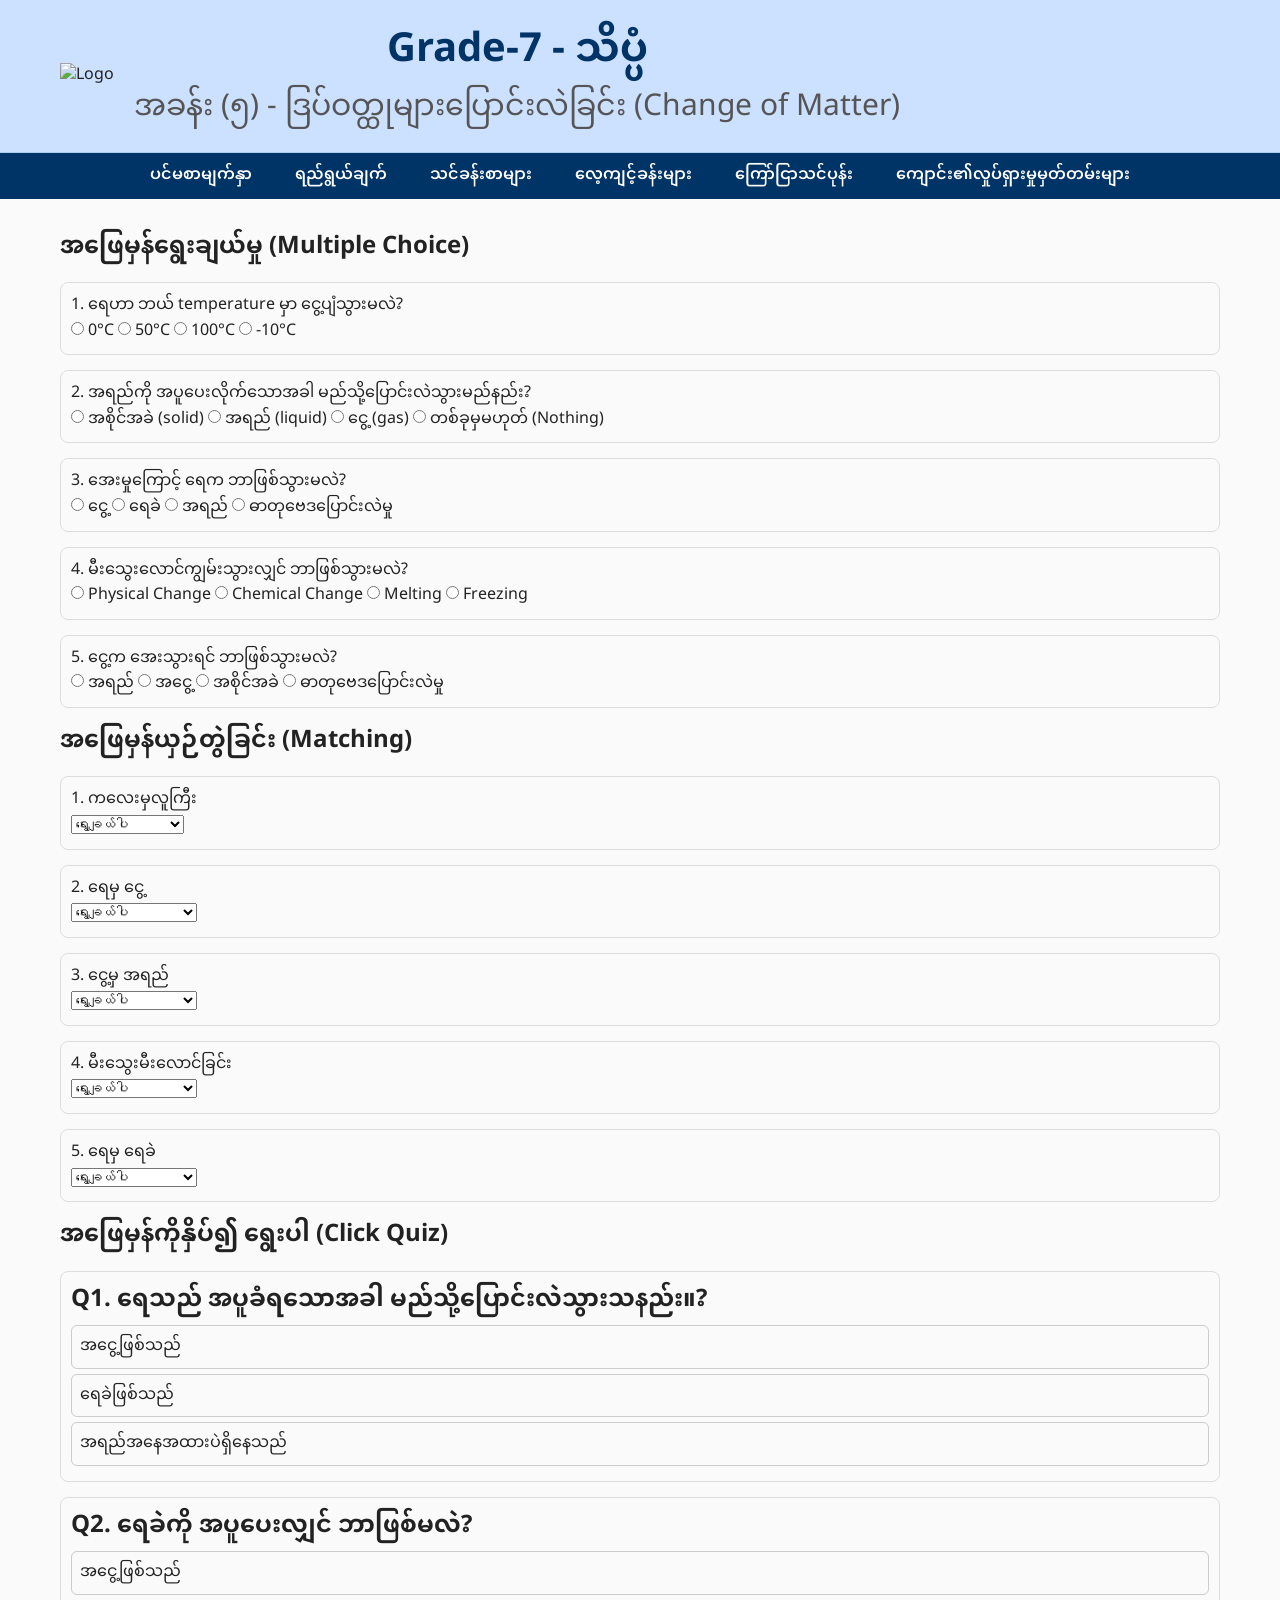
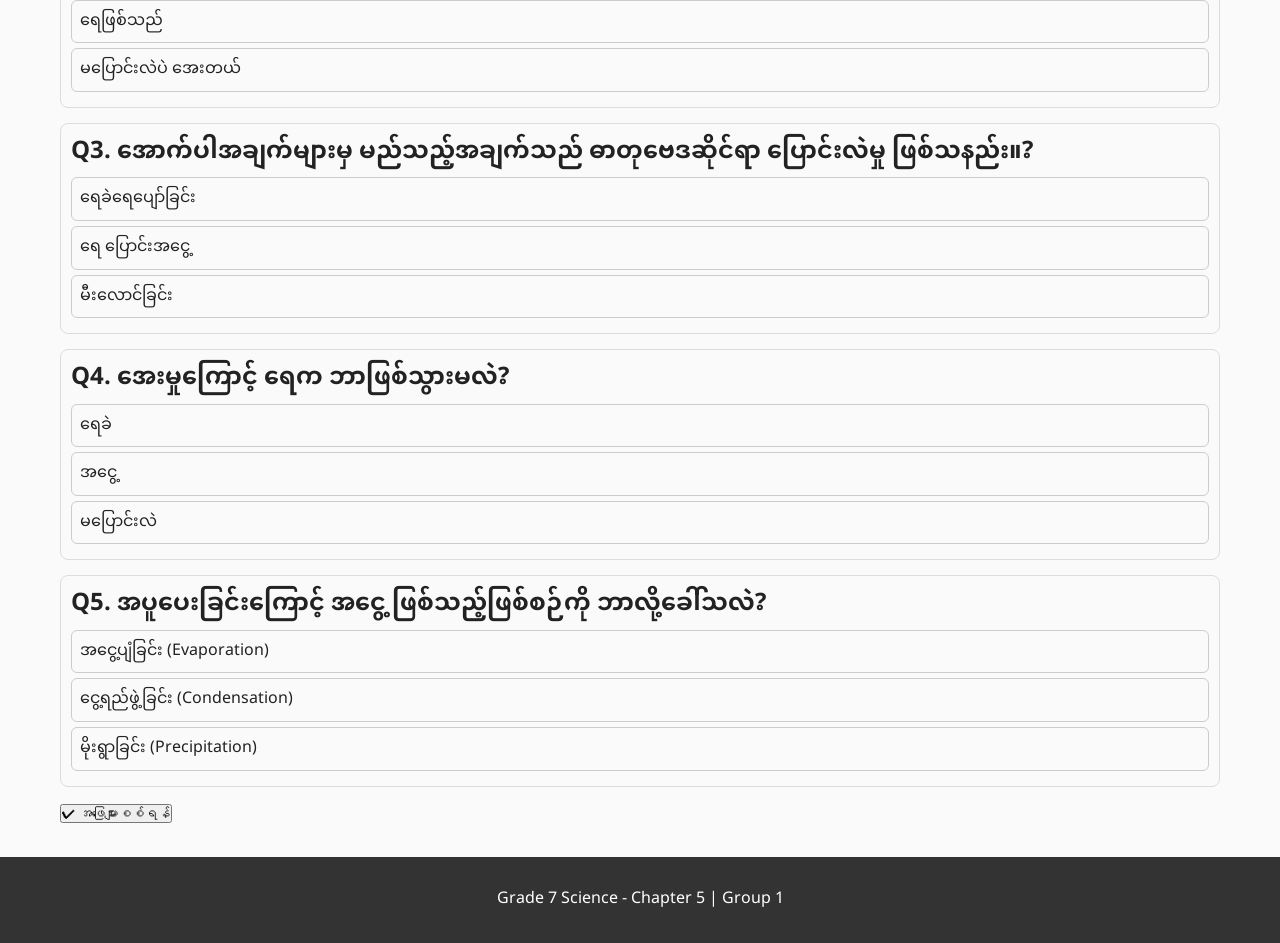
==== exercise_1787713033.html @ 1143220d "Update exercise_1787713033.html" ====
<!DOCTYPE html>
<html lang="my">
<head>
  <meta charset="UTF-8">
  <meta name="viewport" content="width=device-width, initial-scale=1.0">
  <title>ဒြပ်ဝတ္ထုများပြောင်းလဲခြင်း - လေ့ကျင့်ခန်းများ</title>
  <link rel="stylesheet" href="change.css">
  <style>
    .question, .match, .quiz-box {
      margin: 15px 0;
      padding: 10px;
      border: 1px solid #ddd;
      border-radius: 8px;
    }
    .option {
      margin: 5px 0;
      padding: 8px;
      border: 1px solid #ccc;
      border-radius: 6px;
      cursor: pointer;
    }
    .option.correct { background: #d4edda; }
    .option.wrong { background: #f8d7da; }
  </style>
</head>
<body>

<header>
  <div class="header-container">
    <div class="logo">
      <img src="photo/မုဒိတာ-Recovered.png" alt="Logo" width="100">
    </div>
    <div class="title-box">
      <h1>Grade-7 - သိပ္ပံ</h1>
      <p class="subtitle">အခန်း (၅) - ဒြပ်ဝတ္ထုများပြောင်းလဲခြင်း (Change of Matter)</p>
    </div>
  </div>
</header>

<nav>
  <div class="menu-toggle" aria-label="Toggle menu">&#9776;</div>
  <ul>
    <li><a href="home.html" class="active">ပင်မစာမျက်နှာ</a></li>
      <li><a href="objective.html">ရည်ရွယ်ချက်</a></li>
      <li><a href="lesson.html">သင်ခန်းစာများ</a></li>
      <li><a href="exercise_1787713033.html">လေ့ကျင့်ခန်းများ</a></li>
      <li><a href="Thankspeak.html">ကြော်ငြာသင်ပုန်း</a></li>
      <li><a href="wireframe.html">ကျောင်း၏လှုပ်ရှားမှုမှတ်တမ်းများ</a></li>
  </ul>
</nav>

<main class="container">

  <!-- Multiple Choice Questions -->
  <section class="exercise">
    <h2>အဖြေမှန်ရွေးချယ်မှု (Multiple Choice)</h2>

    <div class="question">
      <p>1. ရေဟာ ဘယ် temperature မှာ ငွေ့ပျံသွားမလဲ?</p>
      <label><input type="radio" name="q1"> 0°C</label>
      <label><input type="radio" name="q1"> 50°C</label>
      <label><input type="radio" name="q1" data-correct="true"> 100°C</label>
      <label><input type="radio" name="q1"> -10°C</label>
    </div>

    <div class="question">
      <p>2. အရည်ကို အပူပေးလိုက်သောအခါ မည်သို့ပြောင်းလဲသွားမည်နည်း?</p>
      <label><input type="radio" name="q2"> အစိုင်အခဲ (solid)</label>
      <label><input type="radio" name="q2"> အရည် (liquid)</label>
      <label><input type="radio" name="q2" data-correct="true"> ငွေ့ (gas)</label>
      <label><input type="radio" name="q2"> တစ်ခုမှမဟုတ် (Nothing)</label>
    </div>

    <div class="question">
      <p>3. အေးမှုကြောင့် ရေက ဘာဖြစ်သွားမလဲ?</p>
      <label><input type="radio" name="q3"> ငွေ့</label>
      <label><input type="radio" name="q3" data-correct="true"> ရေခဲ</label>
      <label><input type="radio" name="q3"> အရည်</label>
      <label><input type="radio" name="q3"> ဓာတုဗေဒပြောင်းလဲမှု</label>
    </div>

    <div class="question">
      <p>4. မီးသွေးလောင်ကျွမ်းသွားလျှင် ဘာဖြစ်သွားမလဲ?</p>
      <label><input type="radio" name="q4"> Physical Change</label>
      <label><input type="radio" name="q4" data-correct="true"> Chemical Change</label>
      <label><input type="radio" name="q4"> Melting</label>
      <label><input type="radio" name="q4"> Freezing</label>
    </div>

    <div class="question">
      <p>5. ငွေ့က အေးသွားရင် ဘာဖြစ်သွားမလဲ?</p>
      <label><input type="radio" name="q5" data-correct="true"> အရည်</label>
      <label><input type="radio" name="q5"> အငွေ့</label>
      <label><input type="radio" name="q5"> အစိုင်အခဲ</label>
      <label><input type="radio" name="q5"> ဓာတုဗေဒပြောင်းလဲမှု</label>
    </div>
  </section>

  <!-- Matching Questions -->
  <section class="exercise">
    <h2>အဖြေမှန်ယှဉ်တွဲခြင်း (Matching)</h2>

    <div class="match">
      <p>1. ကလေးမှလူကြီး</p>
      <select data-correct="ရူပပြောင်းလဲမှု">
        <option>ရွေးချယ်ပါ</option>
        <option>အပူသက်ရောက်မှု</option>
        <option>အေးမှု</option>
        <option>ရူပပြောင်းလဲမှု</option>
      </select>
    </div>

    <div class="match">
      <p>2. ရေမှ ငွေ့</p>
      <select data-correct="အပူသက်ရောက်မှု">
        <option>ရွေးချယ်ပါ</option>
        <option>အပူသက်ရောက်မှု</option>
        <option>အေးမှု</option>
        <option>ဓာတုဗေဒပြောင်းလဲမှု</option>
      </select>
    </div>

    <div class="match">
      <p>3. ငွေ့မှ အရည်</p>
      <select data-correct="အေးမှု">
        <option>ရွေးချယ်ပါ</option>
        <option>အပူသက်ရောက်မှု</option>
        <option>အေးမှု</option>
        <option>ဓာတုဗေဒပြောင်းလဲမှု</option>
      </select>
    </div>

    <div class="match">
      <p>4. မီးသွေးမီးလောင်ခြင်း</p>
      <select data-correct="ဓာတုဗေဒပြောင်းလဲမှု">
        <option>ရွေးချယ်ပါ</option>
        <option>အပူသက်ရောက်မှု</option>
        <option>အေးမှု</option>
        <option>ဓာတုဗေဒပြောင်းလဲမှု</option>
      </select>
    </div>

    <div class="match">
      <p>5. ရေမှ ရေခဲ</p>
      <select data-correct="အေးမှု">
        <option>ရွေးချယ်ပါ</option>
        <option>အပူသက်ရောက်မှု</option>
        <option>အေးမှု</option>
        <option>ဓာတုဗေဒပြောင်းလဲမှု</option>
      </select>
    </div>
  </section>

  <!-- Clickable Quiz Boxes -->
  <section class="exercise">
    <h2>အဖြေမှန်ကိုနှိပ်၍ ရွေးပါ (Click Quiz)</h2>

    <div class="quiz-box">
      <h2>Q1. ရေသည် အပူခံရသောအခါ မည်သို့ပြောင်းလဲသွားသနည်း။?</h2>
      <div class="option" onclick="checkAnswer(this,true)">အငွေ့ဖြစ်သည်</div>
      <div class="option" onclick="checkAnswer(this,false)">ရေခဲဖြစ်သည်</div>
      <div class="option" onclick="checkAnswer(this,false)">အရည်အနေအထားပဲရှိနေသည်</div>
    </div>

    <div class="quiz-box">
      <h2>Q2. ရေခဲကို အပူပေးလျှင် ဘာဖြစ်မလဲ?</h2>
      <div class="option" onclick="checkAnswer(this,false)">အငွေ့ဖြစ်သည်</div>
      <div class="option" onclick="checkAnswer(this,true)">ရေဖြစ်သည်</div>
      <div class="option" onclick="checkAnswer(this,false)">မပြောင်းလဲပဲ အေးတယ်</div>
    </div>

    <div class="quiz-box">
      <h2>Q3. အောက်ပါအချက်များမှ မည်သည့်အချက်သည် ဓာတုဗေဒဆိုင်ရာ ပြောင်းလဲမှု ဖြစ်သနည်း။?</h2>
      <div class="option" onclick="checkAnswer(this,false)">ရေခဲရေပျော်ခြင်း</div>
      <div class="option" onclick="checkAnswer(this,false)">ရေ ပြောင်းအငွေ့</div>
      <div class="option" onclick="checkAnswer(this,true)">မီးလောင်ခြင်း</div>
    </div>

    <div class="quiz-box">
      <h2>Q4. အေးမှုကြောင့် ရေက ဘာဖြစ်သွားမလဲ?</h2>
      <div class="option" onclick="checkAnswer(this,true)">ရေခဲ</div>
      <div class="option" onclick="checkAnswer(this,false)">အငွေ့</div>
      <div class="option" onclick="checkAnswer(this,false)">မပြောင်းလဲ</div>
    </div>

    <div class="quiz-box">
      <h2>Q5. အပူပေးခြင်းကြောင့် အငွေ့ ဖြစ်သည့်ဖြစ်စဉ်ကို ဘာလို့ခေါ်သလဲ?</h2>
      <div class="option" onclick="checkAnswer(this,true)">အငွေ့ပျံခြင်း (Evaporation)</div>
      <div class="option" onclick="checkAnswer(this,false)">ငွေ့ရည်ဖွဲ့ခြင်း (Condensation)</div>
      <div class="option" onclick="checkAnswer(this,false)">မိုးရွာခြင်း (Precipitation)</div>
    </div>
  </section>

  <!-- Check Button -->
  <div class="check-btn">
    <button onclick="checkAnswers()">✔ အဖြေများစစ်ရန်</button>
  </div>

  <div id="result"></div>
</main>

<footer>
  <p>Grade 7 Science - Chapter 5 | Group 1</p>
</footer>

<!-- Audio -->
<audio id="correctSound" src="audio/ding-sfx-330333.mp3" preload="auto"></audio>
<audio id="wrongSound" src="audio/glass-break-316720.mp3" preload="auto"></audio>

<script>
function checkAnswers() {
  let score = 0;
  let total = 15;

  const correctSound = document.getElementById("correctSound");
  const wrongSound = document.getElementById("wrongSound");

  document.querySelectorAll('.question').forEach(q => {
    const correct = q.querySelector('input[data-correct="true"]');
    if (correct && correct.checked) {
      q.style.background = "#d4edda";
      score++;
      correctSound.play();
    } else {
      q.style.background = "#f8d7da";
      wrongSound.play();
    }
  });

  document.querySelectorAll('.match select').forEach(sel => {
    if (sel.value === sel.dataset.correct) {
      sel.style.background = "#d4edda";
      score++;
      correctSound.play();
    } else {
      sel.style.background = "#f8d7da";
      wrongSound.play();
    }
  });

  document.getElementById("result").innerHTML =
    `<h3>နောက်ဆုံးရမှတ် = ${score} / ${total}</h3>`;
}

function checkAnswer(el, isCorrect) {
  const correctSound = document.getElementById("correctSound");
  const wrongSound = document.getElementById("wrongSound");

  if (isCorrect) {
    el.classList.add("correct");
    correctSound.play();
  } else {
    el.classList.add("wrong");
    wrongSound.play();
  }
}
</script>

</body>
</html>
---- change.css ----
/* Google Font */
@import url('https://fonts.googleapis.com/css2?family=Noto+Sans+Myanmar&display=swap');

* {
  margin: 0;
  padding: 0;
  box-sizing: border-box;
}

body {
  font-family: 'Noto Sans Myanmar', sans-serif;
  background-color: #fafafa; /* အနက်မပြင်းတဲ့ အဖြူရောင် */
  color: #222; /* ချိုသာပြီး ရှုပ်ထွေးမှု မရှိတဲ့ အနက် */
  line-height: 1.6;
}

/* Header */
header {
  background-color: #cce0ff; /* ချိုသာတဲ့ လင်းလက်တဲ့ အပြာ */
  padding: 20px 0;
  border-bottom: 1px solid #aaccee;
  text-align: center;
}

.header-container {
  max-width: 1200px;
  margin: 0 auto;
  padding: 0 20px;
  display: flex;
  align-items: center;
  gap: 20px;
  flex-wrap: wrap;
}

.logo img {
  width: 200px;
  height: auto;  
}

.title-box h1 {
  font-size: 40px;
  color: #003366; /* နက်သော အပြာ */
  text-align: center;
}

.subtitle {
  font-size: 30px;
  color: #555555;
  text-align: center;
}

/* Navigation */
nav {
  background-color: #003366; /* နက်သော အပြာ */
}

nav ul {
  list-style: none;
  display: flex;
  justify-content: center;
  gap: 15px;
  padding: 10px;
  flex-wrap: wrap;
}

nav ul li a {
  text-decoration: none;
  color: #ffffff; /* သန့်ရှင်းတဲ့ အဖြူ */
  font-weight: 600;
  padding: 8px 14px;
  border-radius: 6px;
  transition: background 0.3s ease;
}

nav ul li a:hover {
  background-color: #0059b3; /* ချိုသာတဲ့ လင်းလက် အပြာ */
}

.menu-toggle {
  display: none;
  color: white;
  font-size: 24px;
  padding: 10px;
  text-align: right;
  cursor: pointer;
}

@media (max-width: 768px) {
  .menu-toggle {
    display: block;
  }

  nav ul {
    display: none;
    flex-direction: column;
    align-items: center;
    background-color: #003366;
  }

  nav ul.active {
    display: flex;
  }
}

/* Hero Video */
.hero {
  position: relative;
  overflow: hidden;
  margin-top: 10px;
  display: flex;
  justify-content: center;
  align-items: center;
  gap: 20px;
  flex-wrap: wrap;
  padding: 20px;
}

.hero video {
  width: 100%;
  max-width: 500px;
  border-radius: 10px;
  display: block;
}

.hero img {
  width: 100%;
  max-width: 500px;
  height: auto;
  border-radius: 10px;
  object-fit: cover;
}

/* Main Container */
.container {
  max-width: 1200px;
  margin: 30px auto;
  padding: 0 20px;
}

/* Card Section */
.card-container {
  display: flex;
  flex-wrap: wrap;
  justify-content: flex-end; /* right မှာ alignment */
  gap: 20px;
  margin-top: 0;
}

.card {
  background-color: #ffffff;
  border-radius: 12px;
  box-shadow: 0 4px 12px rgba(0,0,0,0.1);
  width: 300px;
  overflow: hidden;
  transition: transform 0.3s ease, box-shadow 0.3s ease;
}

.card:hover {
  transform: translateY(-8px);
  box-shadow: 0 8px 20px rgba(0,0,0,0.15);
}

.card img {
  margin-top: 0;
  width: 100%;
  height: auto;
  object-fit: cover;
}

.card-text {
  padding: 16px;
  text-align: center;
  background-color: #f3f8ff; /* အနည်းငယ်အပြာ ရောင် */
}

.card-text h3 {
  font-size: 18px;
  color: #003366;
}
/* Text Transition (for JS use) */
#displayText {
  opacity: 0;
  transition: opacity 0.3s ease-in-out;
}

#displayText.active {
  opacity: 1;
}
footer{
  text-align: center;
  padding: 30px;
  background-color: #333;
  color: white;
}
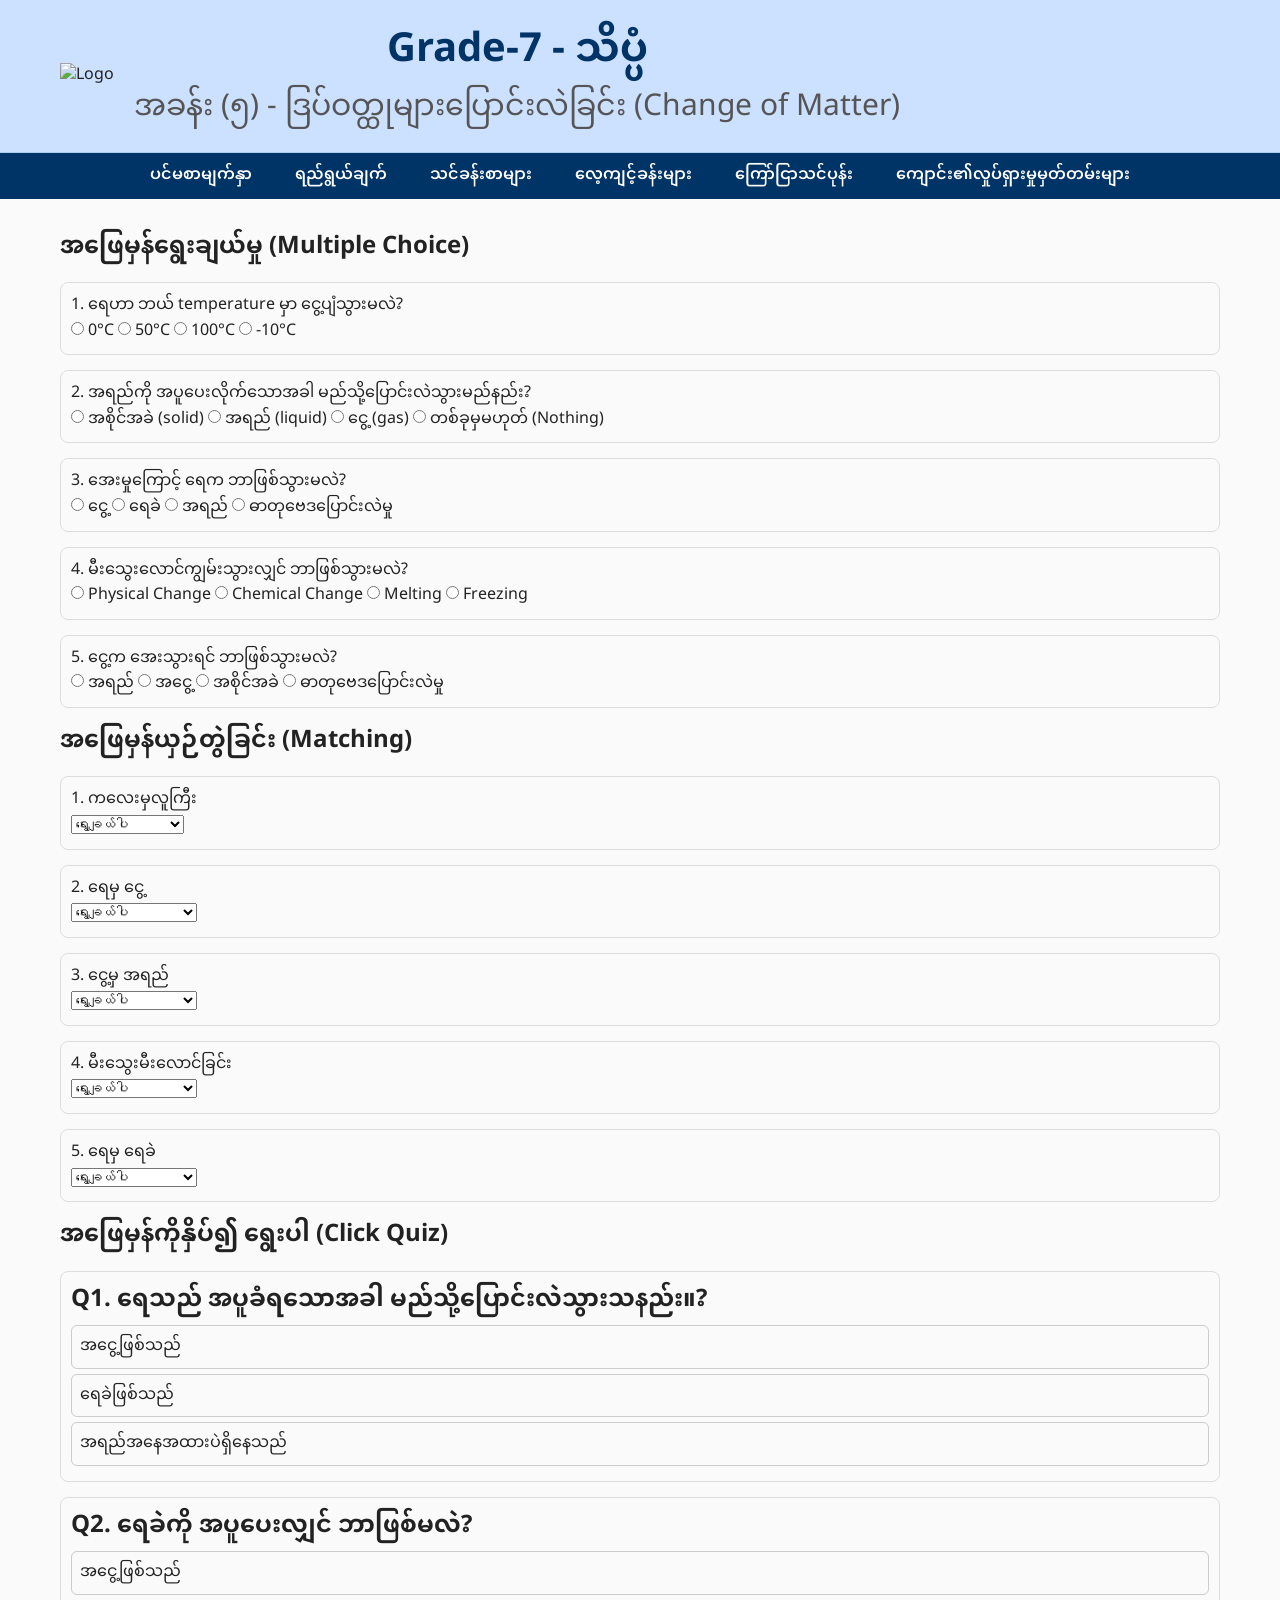
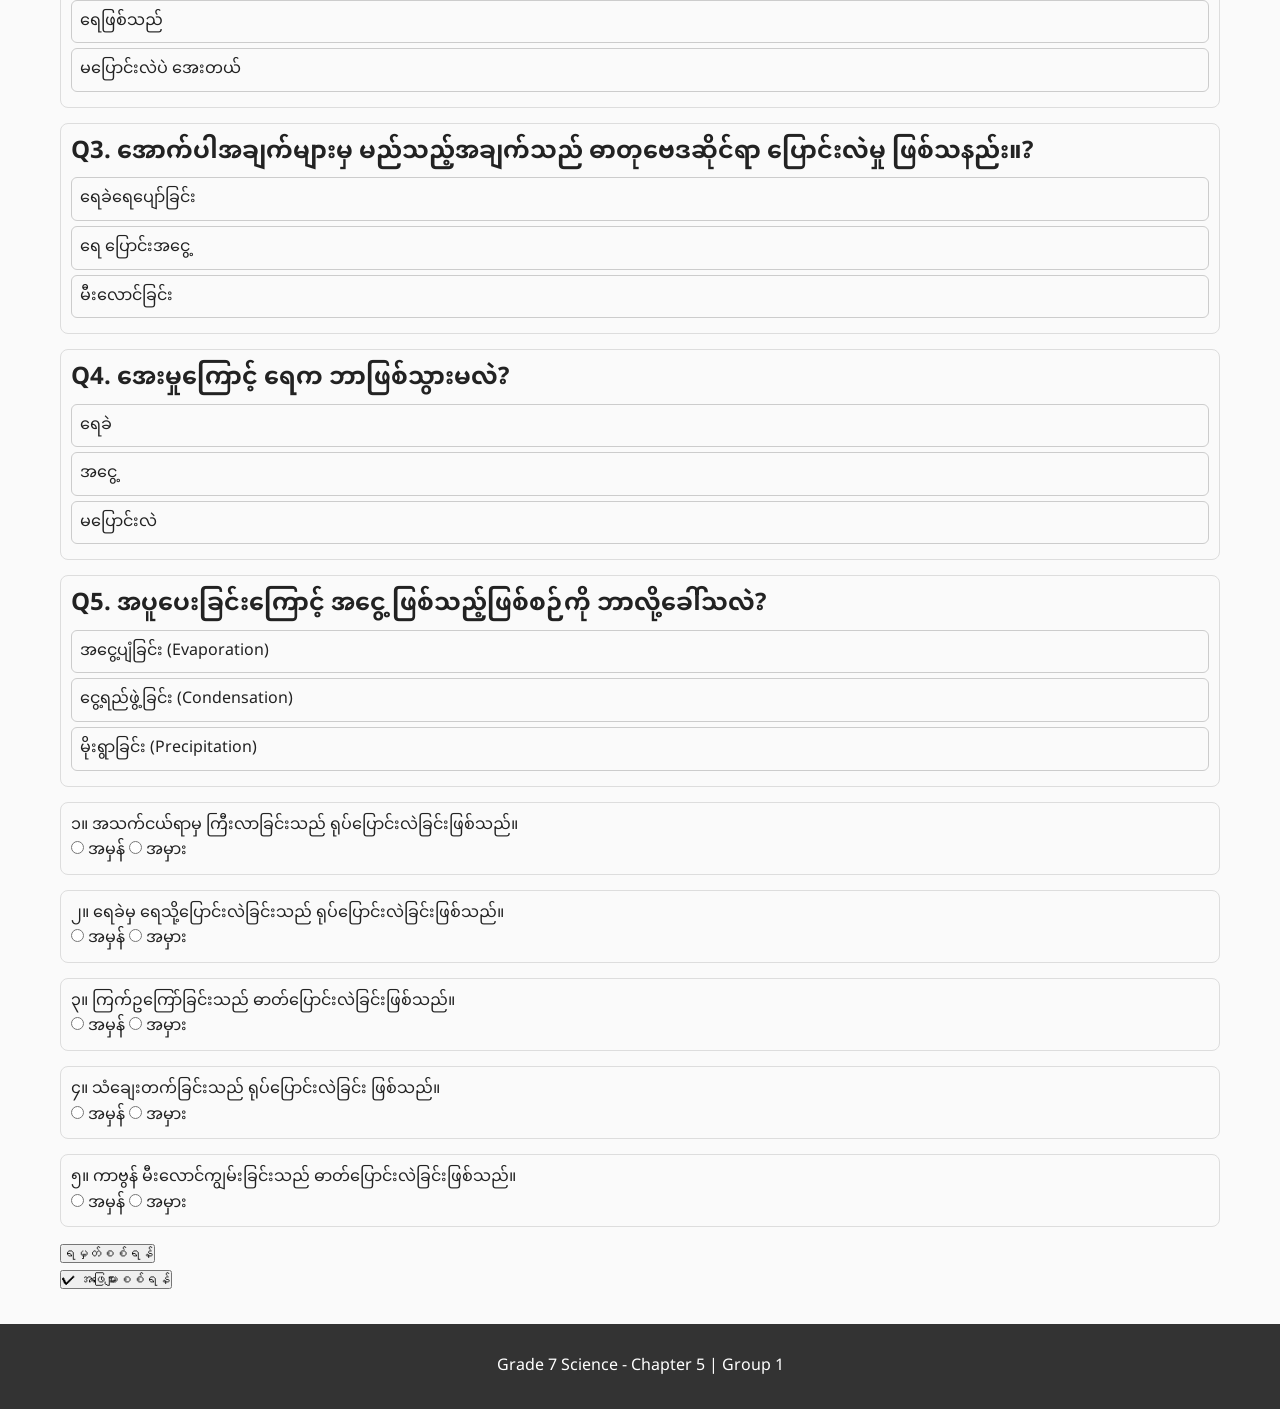
==== commit 681dda48: "Update exercise_1787713033.html" ====
--- a/exercise_1787713033.html
+++ b/exercise_1787713033.html
@@ -44,7 +44,7 @@
       <li><a href="objective.html">ရည်ရွယ်ချက်</a></li>
       <li><a href="lesson.html">သင်ခန်းစာများ</a></li>
       <li><a href="exercise_1787713033.html">လေ့ကျင့်ခန်းများ</a></li>
-      <li><a href="Thankspeak.html">ကြော်ငြာသင်ပုန်း</a></li>
+      <li><a href="wireframe.html">ကြော်ငြာသင်ပုန်း</a></li>
       <li><a href="wireframe.html">ကျောင်း၏လှုပ်ရှားမှုမှတ်တမ်းများ</a></li>
   </ul>
 </nav>
@@ -189,6 +189,39 @@
       <div class="option" onclick="checkAnswer(this,false)">ငွေ့ရည်ဖွဲ့ခြင်း (Condensation)</div>
       <div class="option" onclick="checkAnswer(this,false)">မိုးရွာခြင်း (Precipitation)</div>
     </div>
+    
+    <div class="question">
+      <p>၁။ အသက်ငယ်ရာမှ ကြီးလာခြင်းသည် ရုပ်ပြောင်းလဲခြင်းဖြစ်သည်။</p>
+      <label><input type="radio" name="q1" value="false"> အမှန်</label>
+      <label><input type="radio" name="q1" value="true"> အမှား</label>
+    </div>
+
+    <div class="question">
+      <p>၂။ ရေခဲမှ ရေသို့ပြောင်းလဲခြင်းသည် ရုပ်ပြောင်းလဲခြင်းဖြစ်သည်။</p>
+      <label><input type="radio" name="q2" value="true"> အမှန်</label>
+      <label><input type="radio" name="q2" value="false"> အမှား</label>
+    </div>
+
+    <div class="question">
+      <p>၃။ ကြက်ဥကြော်ခြင်းသည် ဓာတ်ပြောင်းလဲခြင်းဖြစ်သည်။</p>
+      <label><input type="radio" name="q3" value="true"> အမှန်</label>
+      <label><input type="radio" name="q3" value="false"> အမှား</label>
+    </div>
+
+    <div class="question">
+      <p>၄။ သံချေးတက်ခြင်းသည် ရုပ်ပြောင်းလဲခြင်း ဖြစ်သည်။</p>
+      <label><input type="radio" name="q4" value="false"> အမှန်</label>
+      <label><input type="radio" name="q4" value="true"> အမှား</label>
+    </div>
+
+    <div class="question">
+      <p>၅။ ကာဗွန် မီးလောင်ကျွမ်းခြင်းသည် ဓာတ်ပြောင်းလဲခြင်းဖြစ်သည်။</p>
+      <label><input type="radio" name="q5" value="true"> အမှန်</label>
+      <label><input type="radio" name="q5" value="false"> အမှား</label>
+    </div>
+
+    <button type="button" onclick="checkAnswers()">ရမှတ်စစ်ရန်</button>
+
   </section>
 
   <!-- Check Button -->
@@ -210,7 +243,7 @@
 <script>
 function checkAnswers() {
   let score = 0;
-  let total = 15;
+  let total = 20;
 
   const correctSound = document.getElementById("correctSound");
   const wrongSound = document.getElementById("wrongSound");
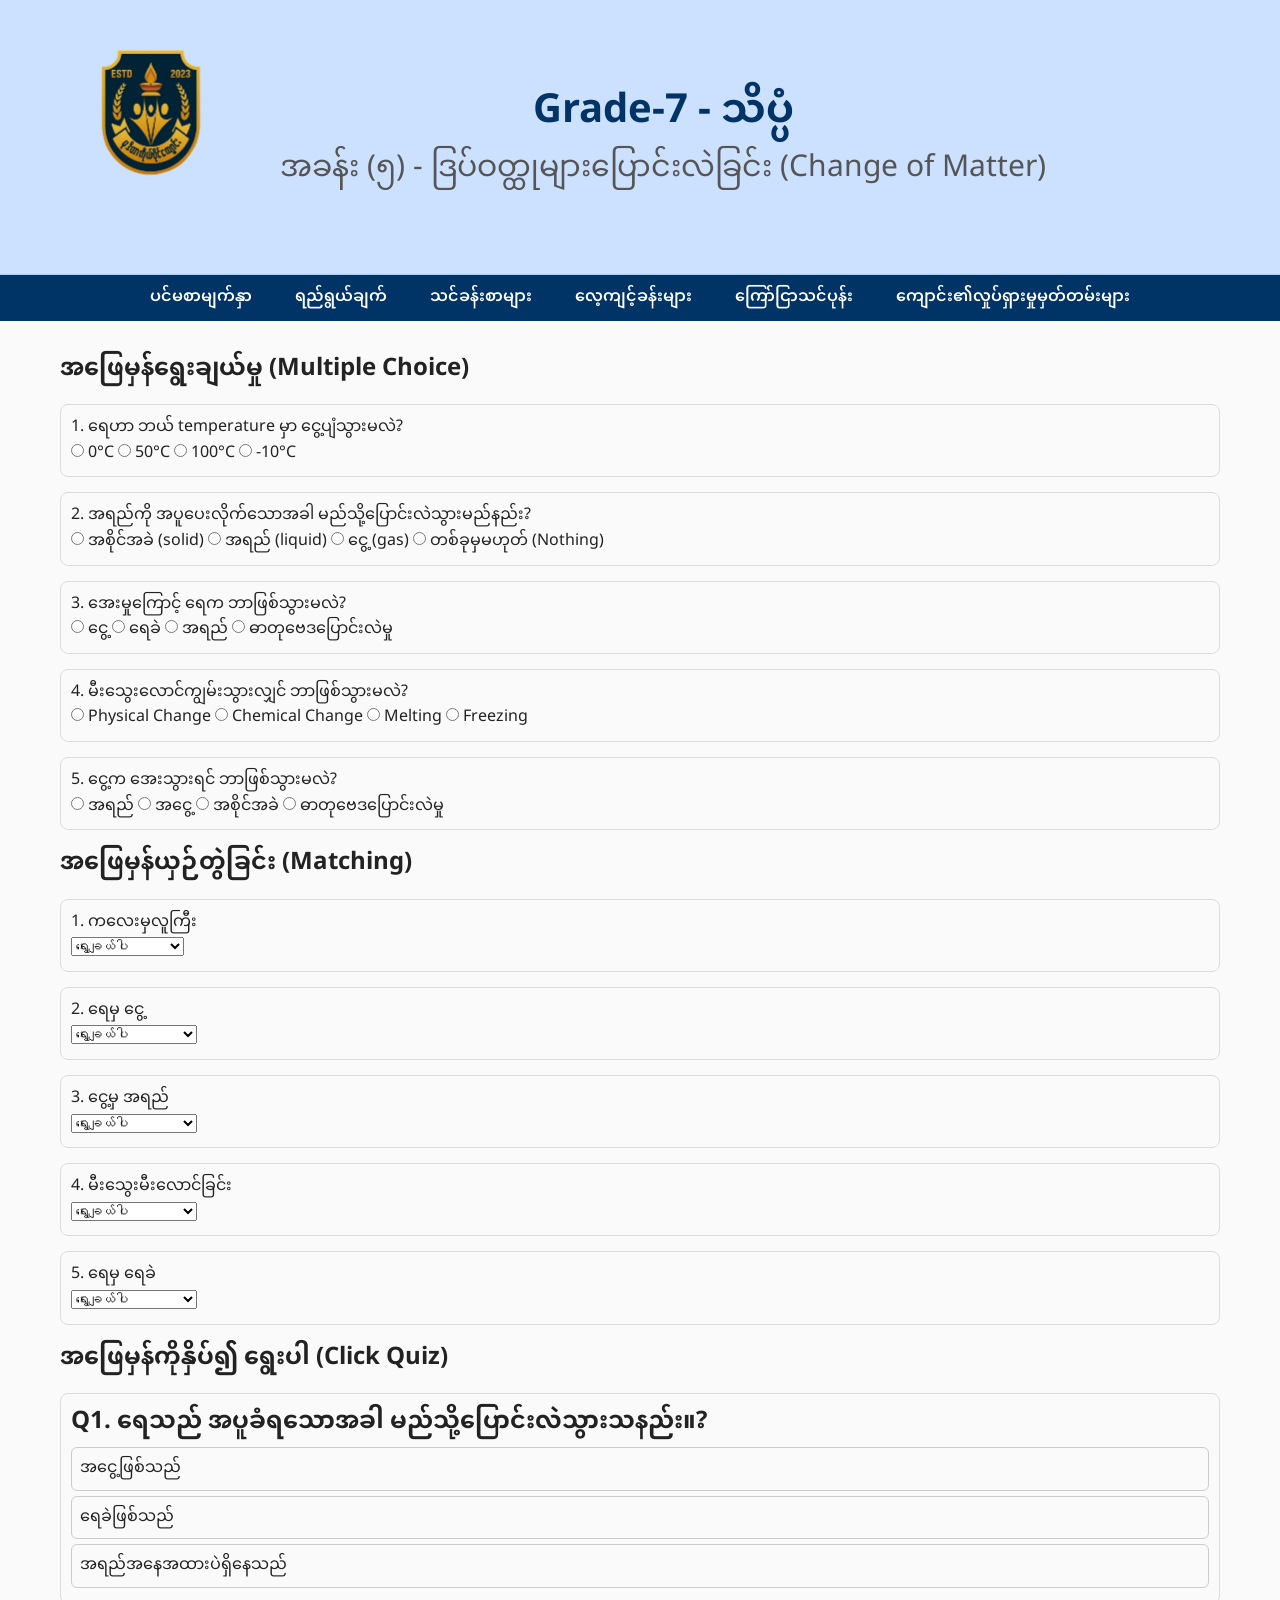
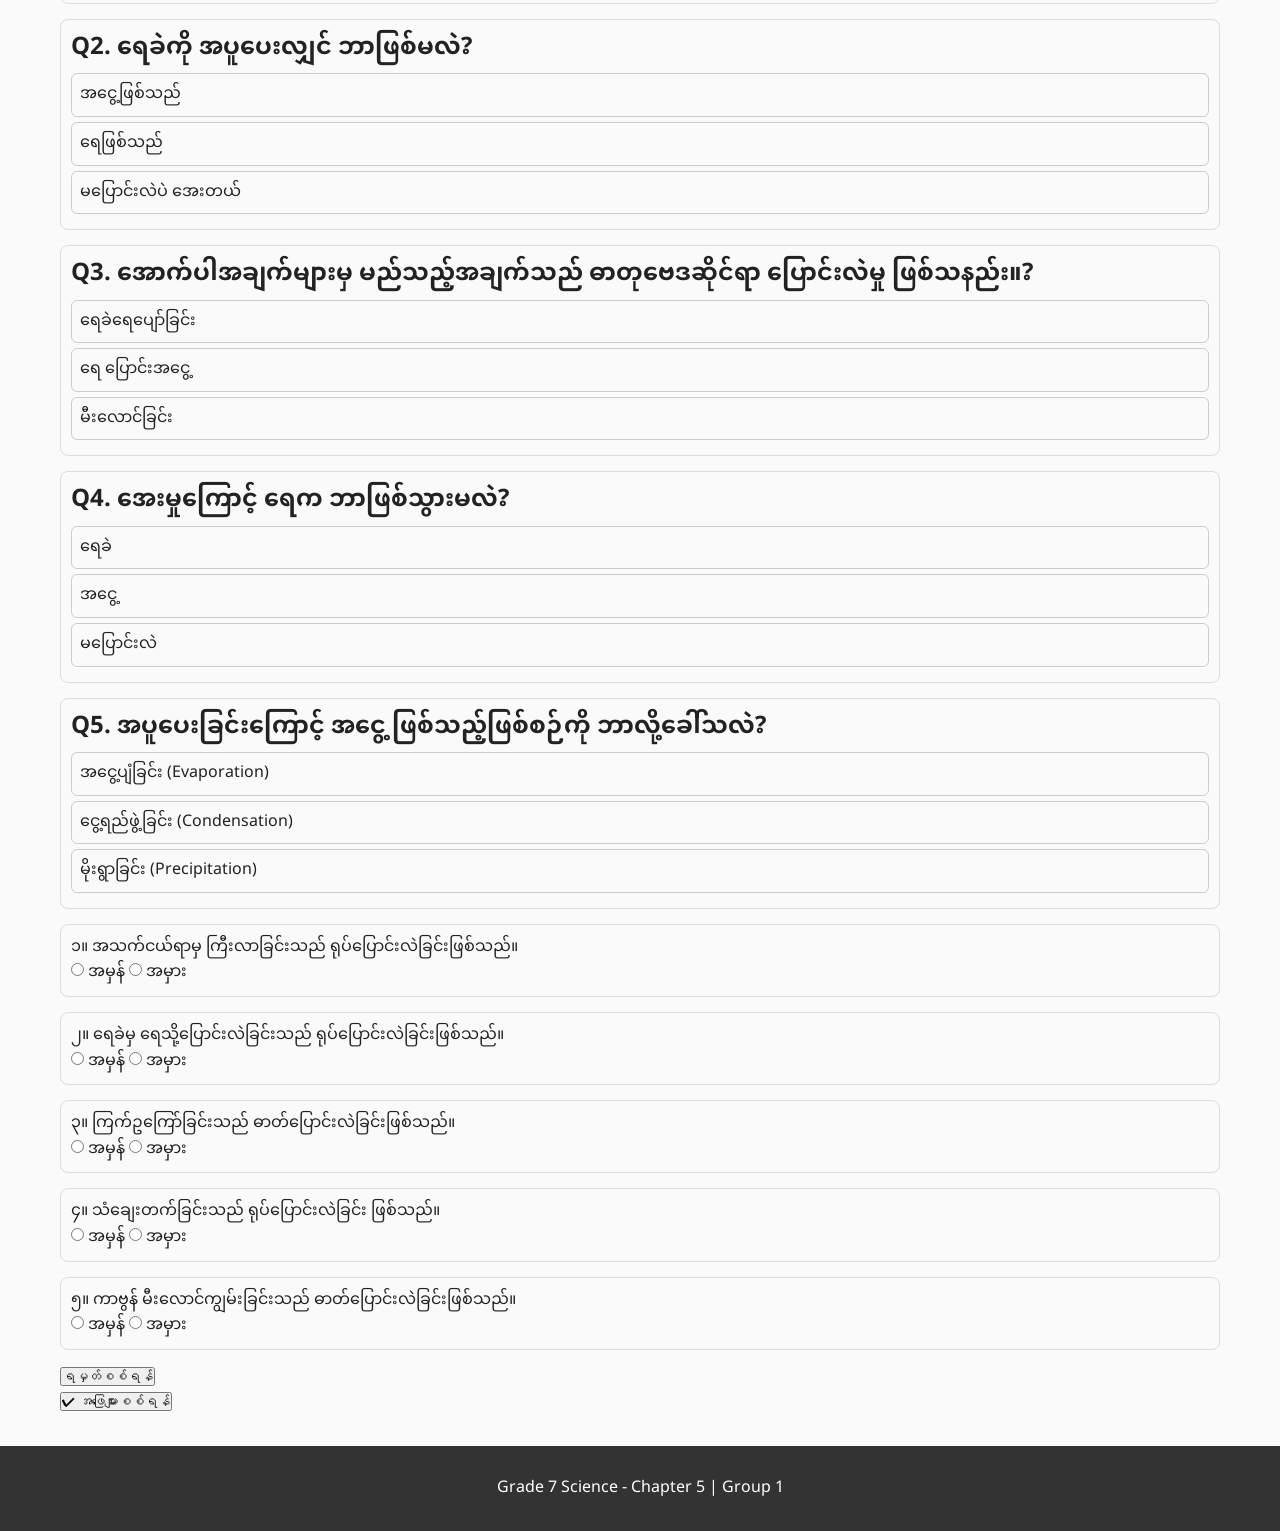
==== commit 32a5b6a7: "Update exercise_1787713033.html" ====
--- a/exercise_1787713033.html
+++ b/exercise_1787713033.html
@@ -28,7 +28,7 @@
 <header>
   <div class="header-container">
     <div class="logo">
-      <img src="photo/မုဒိတာ-Recovered.png" alt="Logo" width="100">
+      <img src="မုဒိတာ-Recovered.png" alt="Logo" width="100">
     </div>
     <div class="title-box">
       <h1>Grade-7 - သိပ္ပံ</h1>
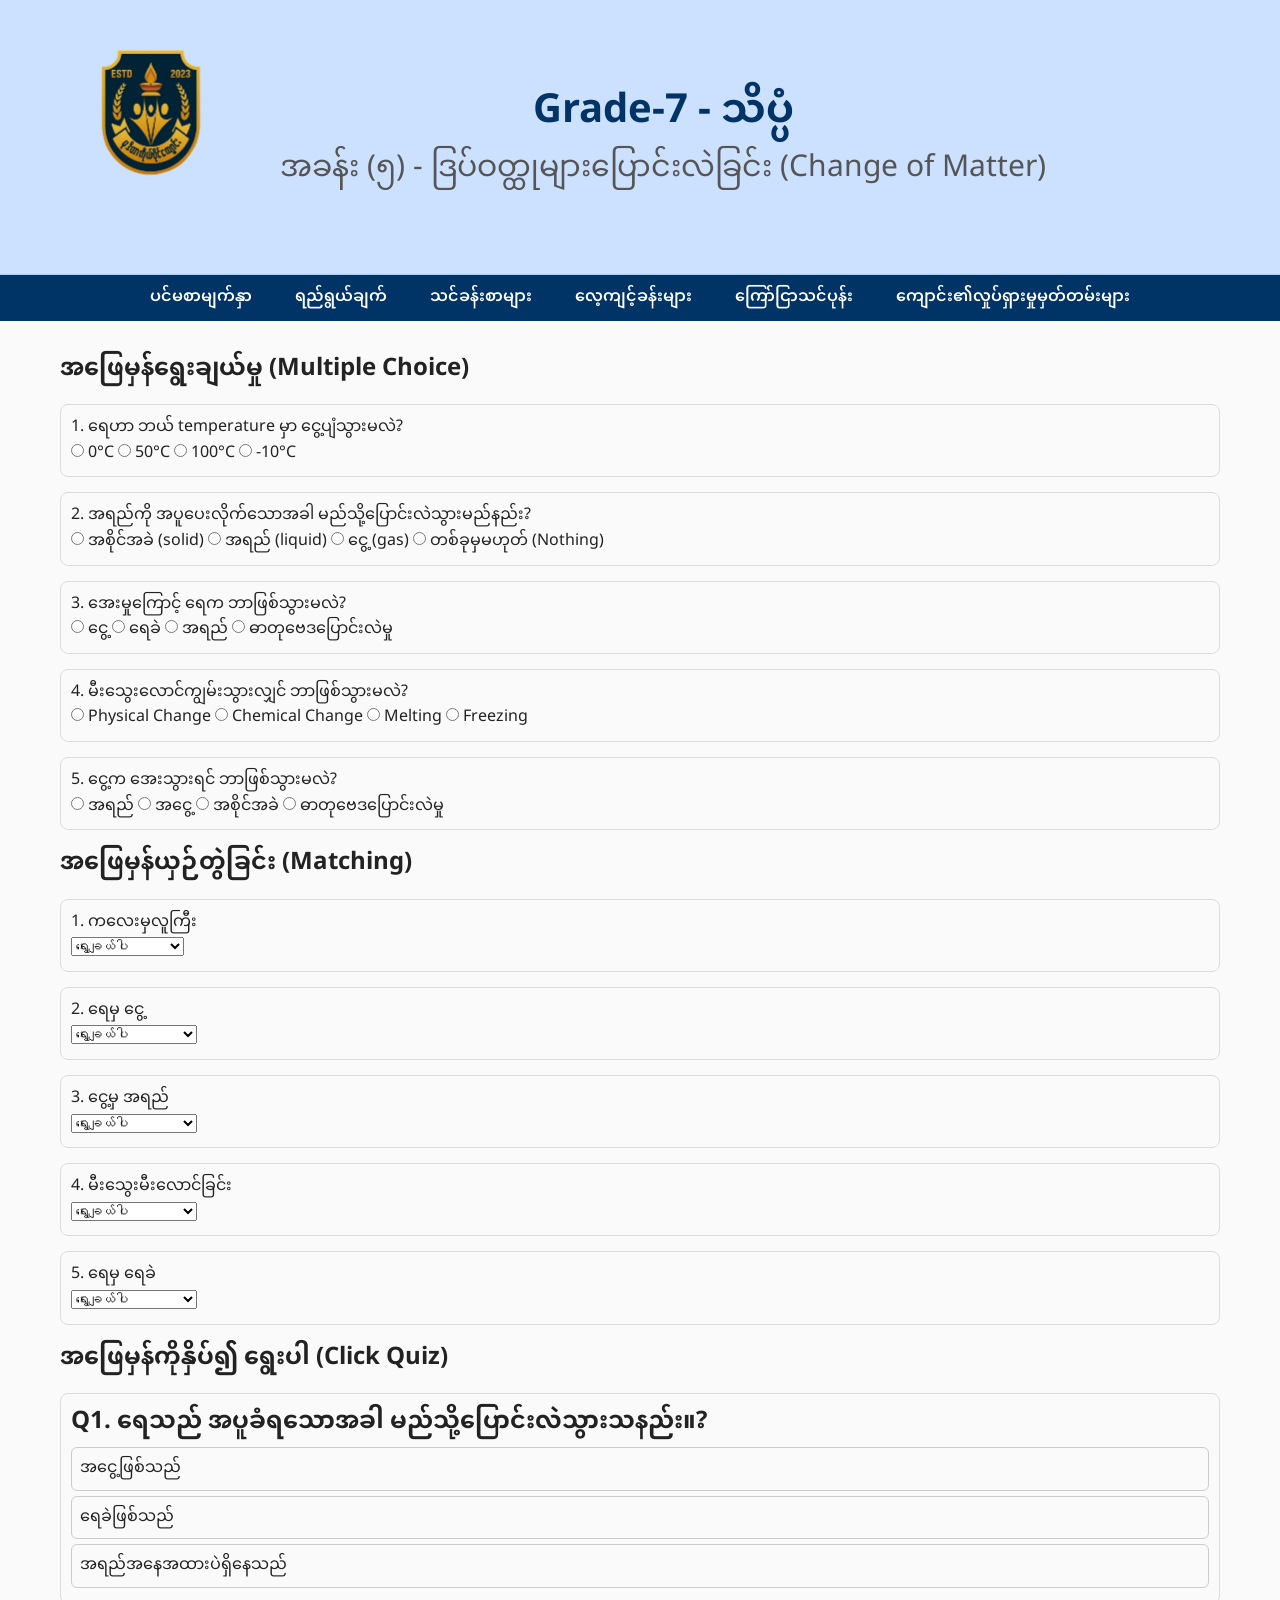
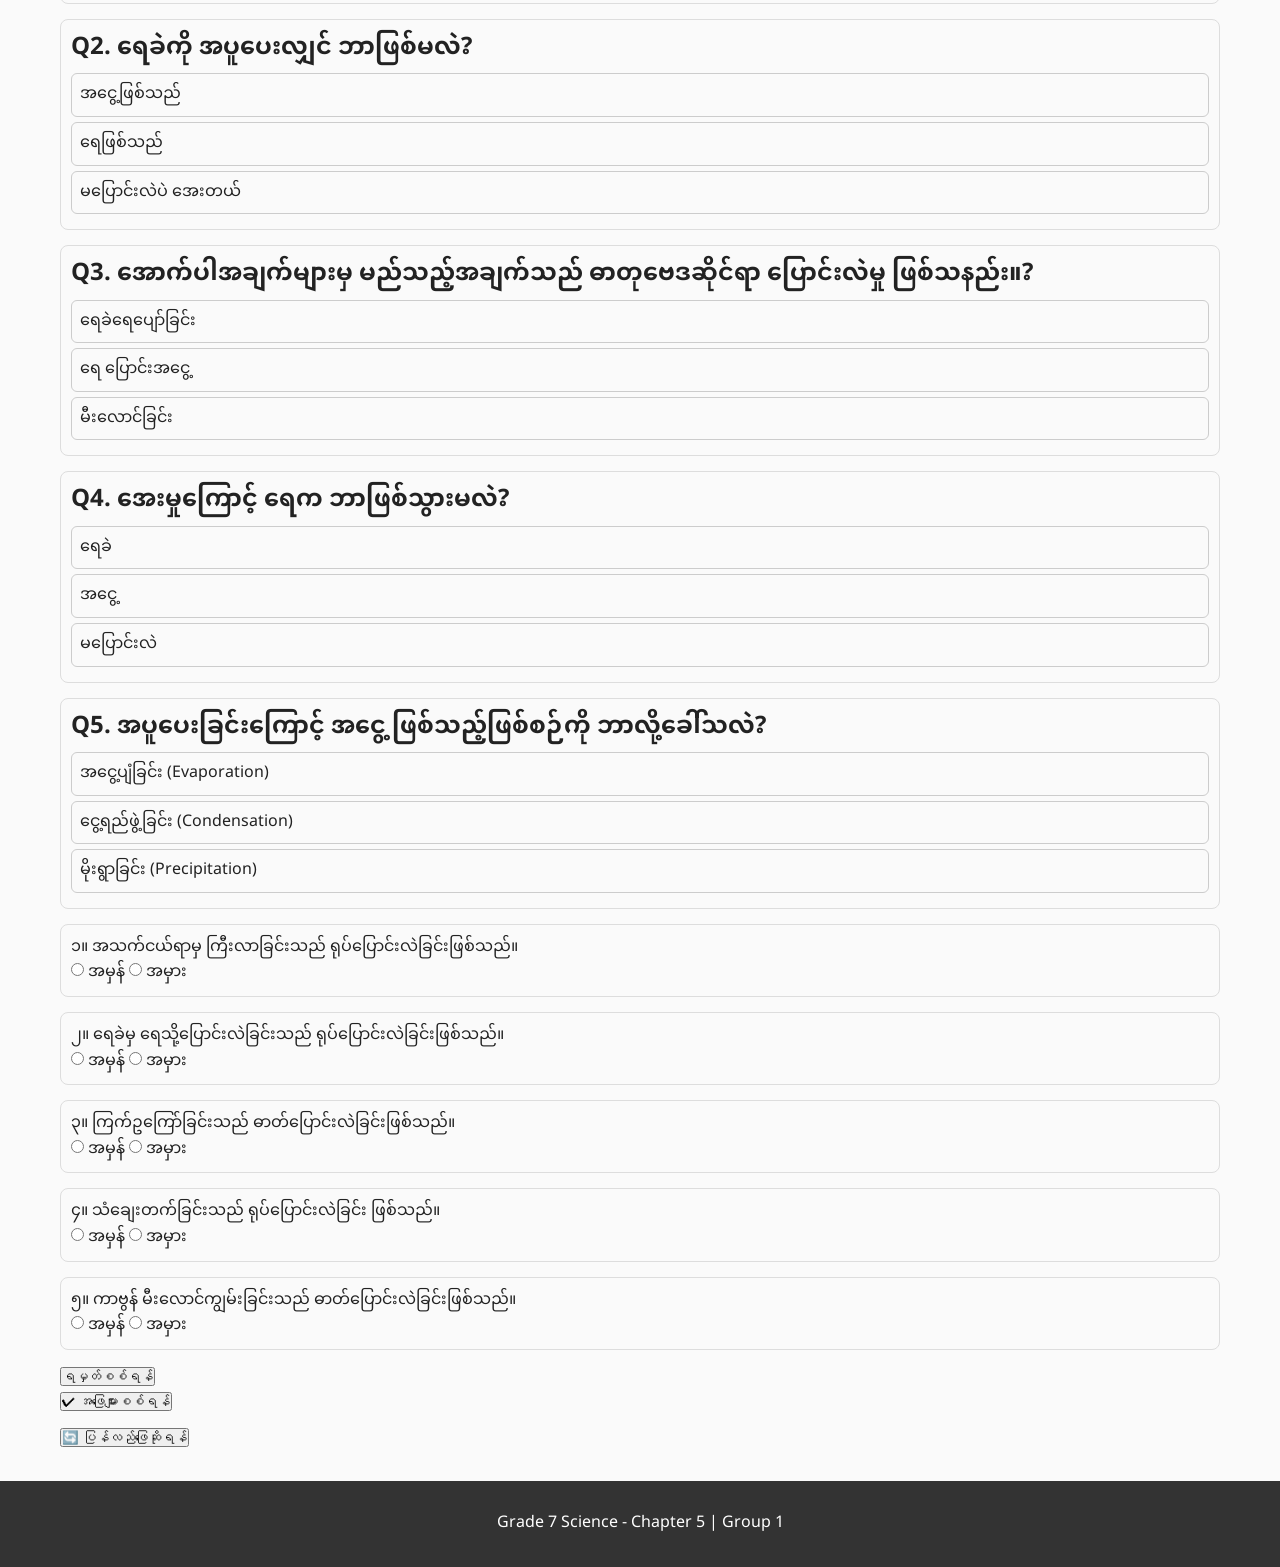
==== commit 9314c255: "Update print statement from 'Hello' to 'Goodbye'" ====
--- a/exercise_1787713033.html
+++ b/exercise_1787713033.html
@@ -223,10 +223,13 @@
     <button type="button" onclick="checkAnswers()">ရမှတ်စစ်ရန်</button>
 
   </section>
-
   <!-- Check Button -->
   <div class="check-btn">
     <button onclick="checkAnswers()">✔ အဖြေများစစ်ရန်</button>
+    
+    <div class="reset-btn" style="margin-top: 10px;">
+    <button type="button" onclick="resetQuiz()">🔄 ပြန်လည်ဖြေဆိုရန်</button>
+</div>
   </div>
 
   <div id="result"></div>
@@ -287,6 +290,11 @@
     wrongSound.play();
   }
 }
+  const menuToggle = document.querySelector('.menu-toggle');
+  const navLinks = document.querySelector('nav ul');
+  menuToggle.addEventListener('click', () => {
+    navLinks.classList.toggle('active');
+  });
 </script>
 
 </body>
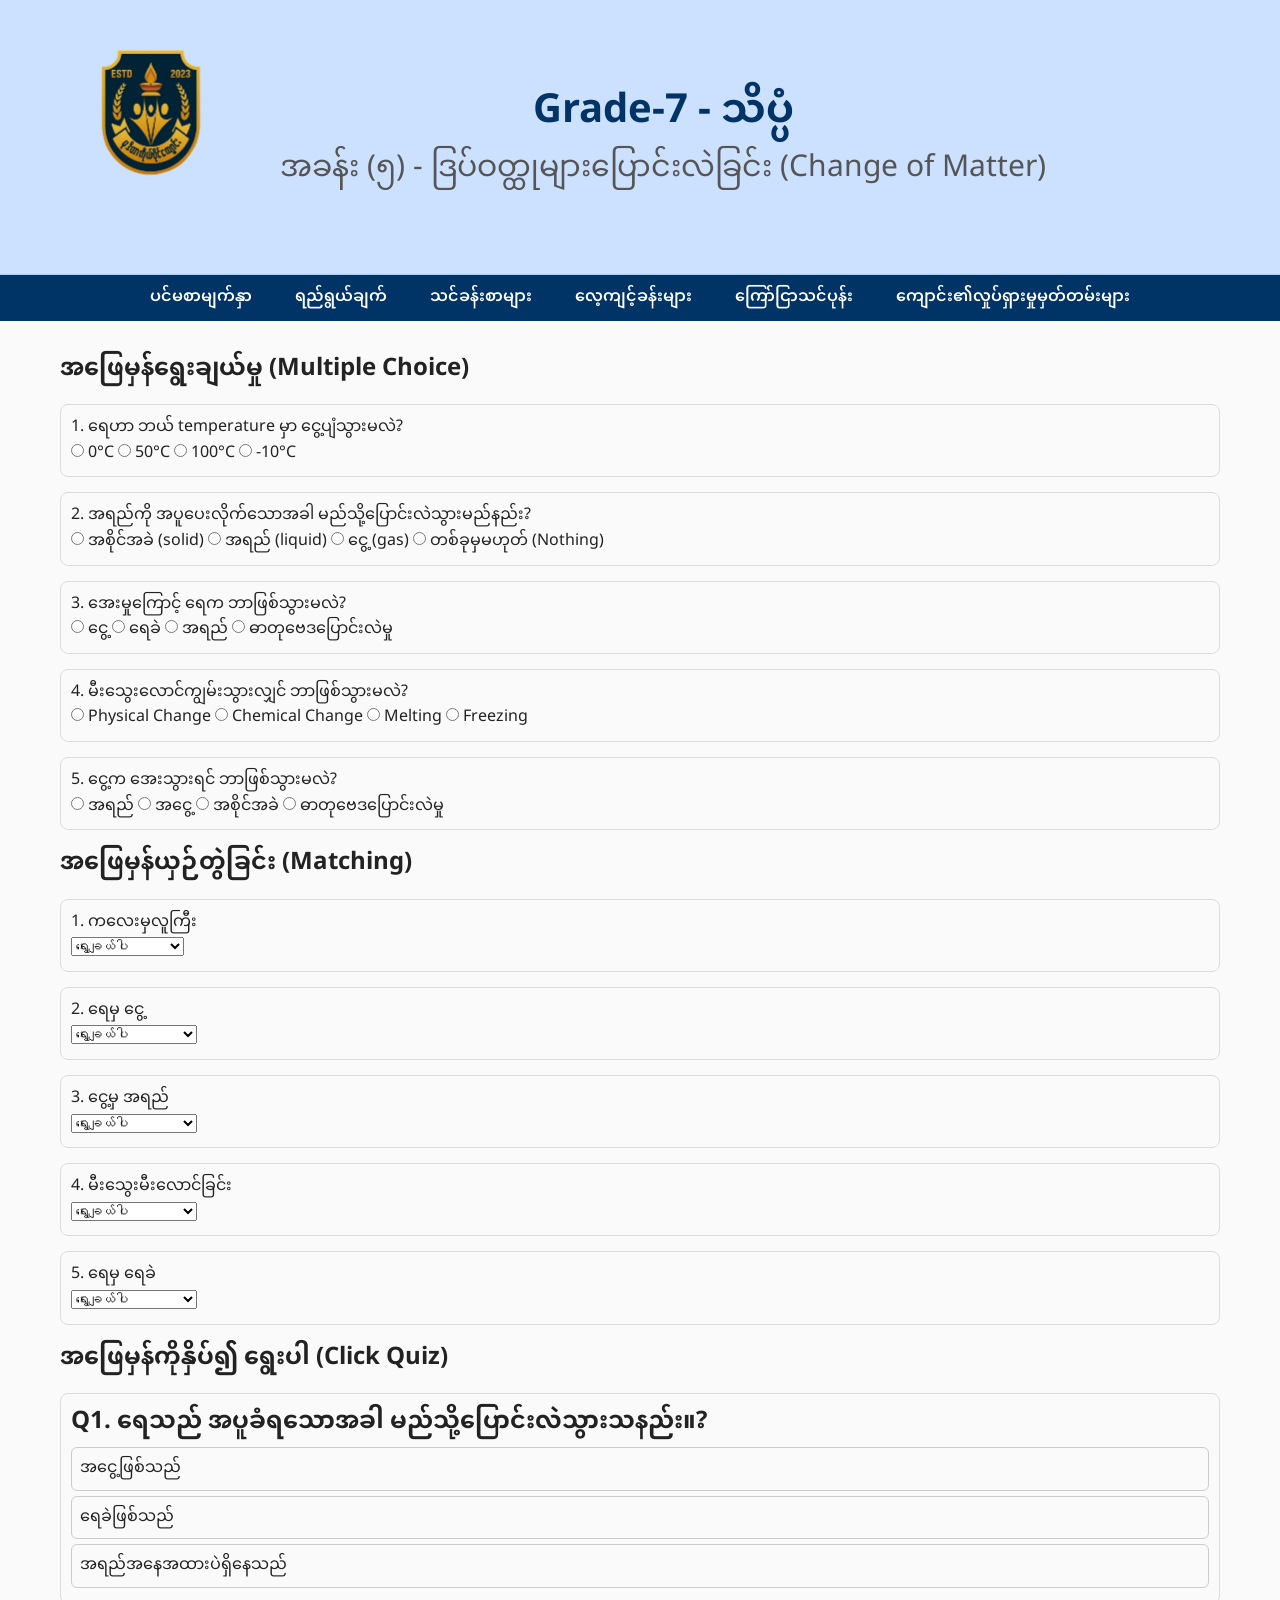
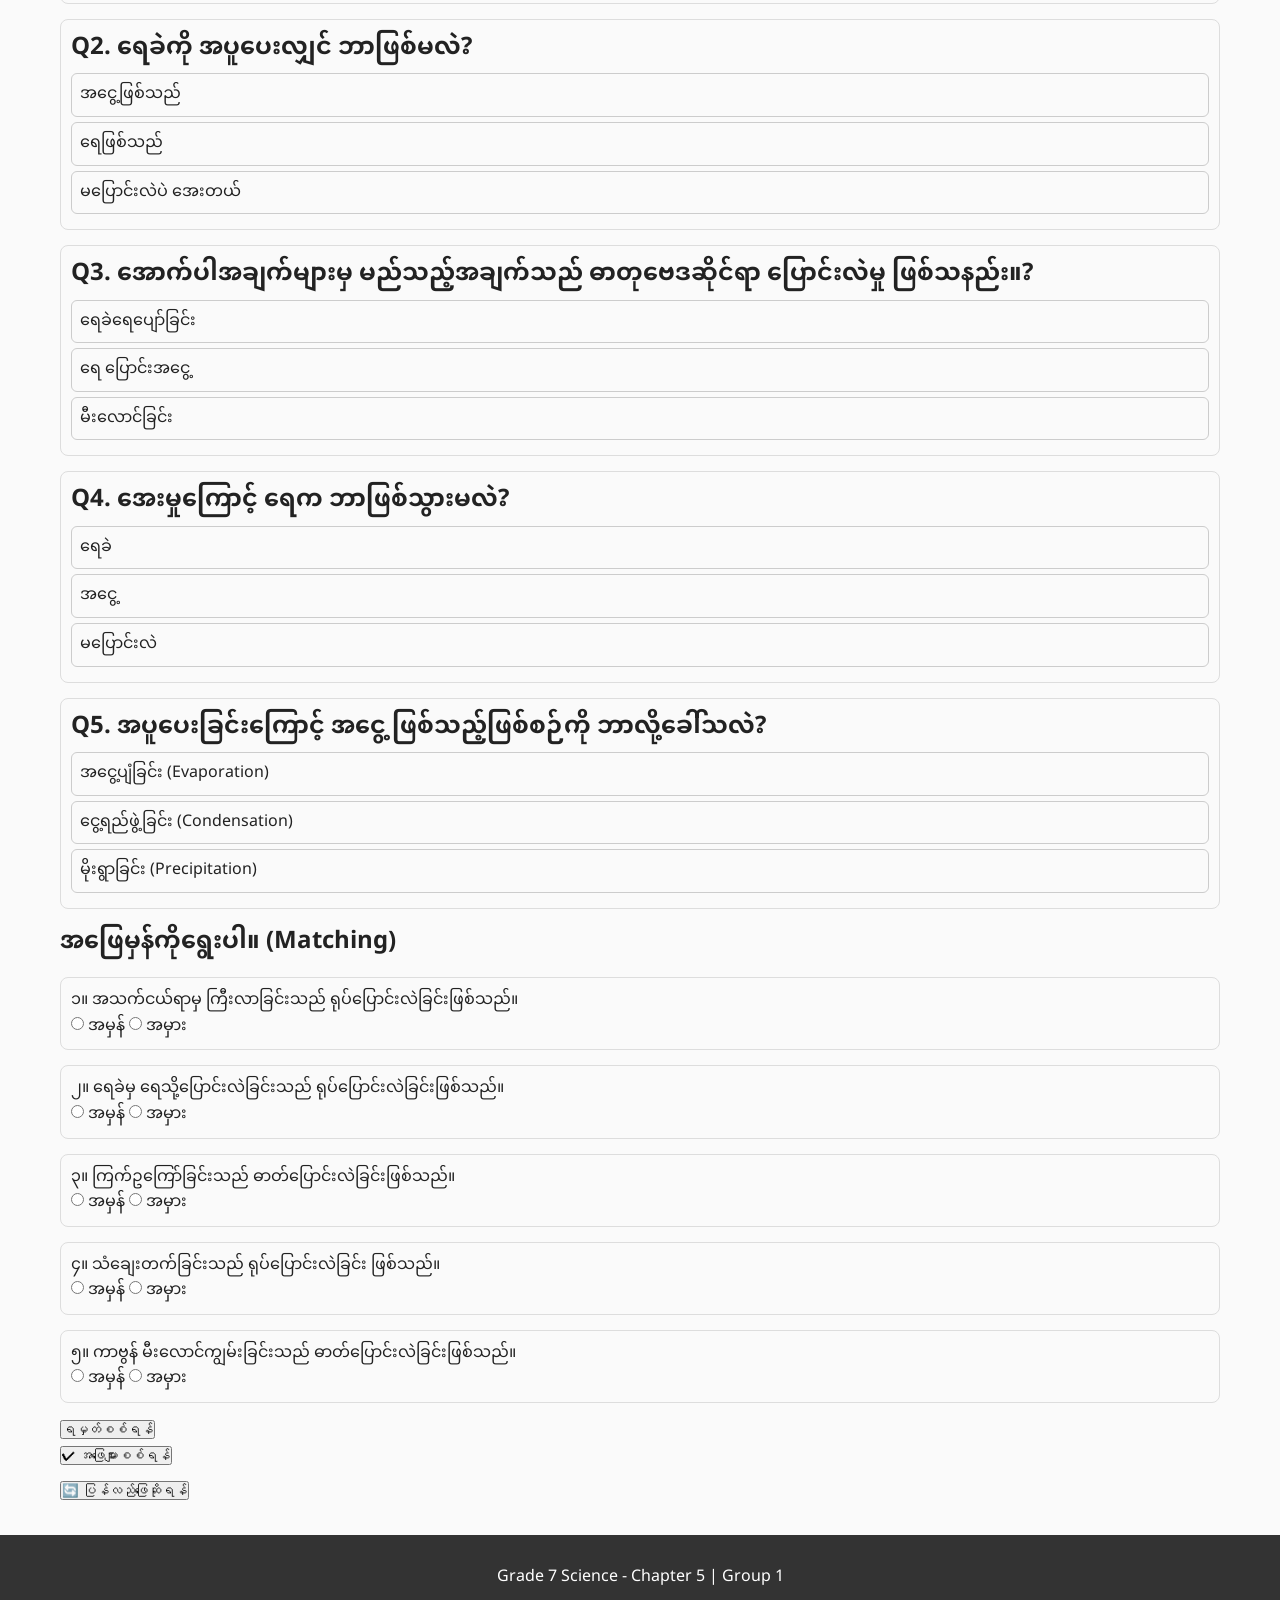
==== commit 4c832d7b: "Update fmt.Println message from 'Hello' to 'Goodbye'" ====
--- a/exercise_1787713033.html
+++ b/exercise_1787713033.html
@@ -190,6 +190,10 @@
       <div class="option" onclick="checkAnswer(this,false)">မိုးရွာခြင်း (Precipitation)</div>
     </div>
     
+    <!--  Questions -->
+  <section class="exercise">
+    <h2>အဖြေမှန်ကိုရွေးပါ။ (Matching)</h2>
+    
     <div class="question">
       <p>၁။ အသက်ငယ်ရာမှ ကြီးလာခြင်းသည် ရုပ်ပြောင်းလဲခြင်းဖြစ်သည်။</p>
       <label><input type="radio" name="q1" value="false"> အမှန်</label>
